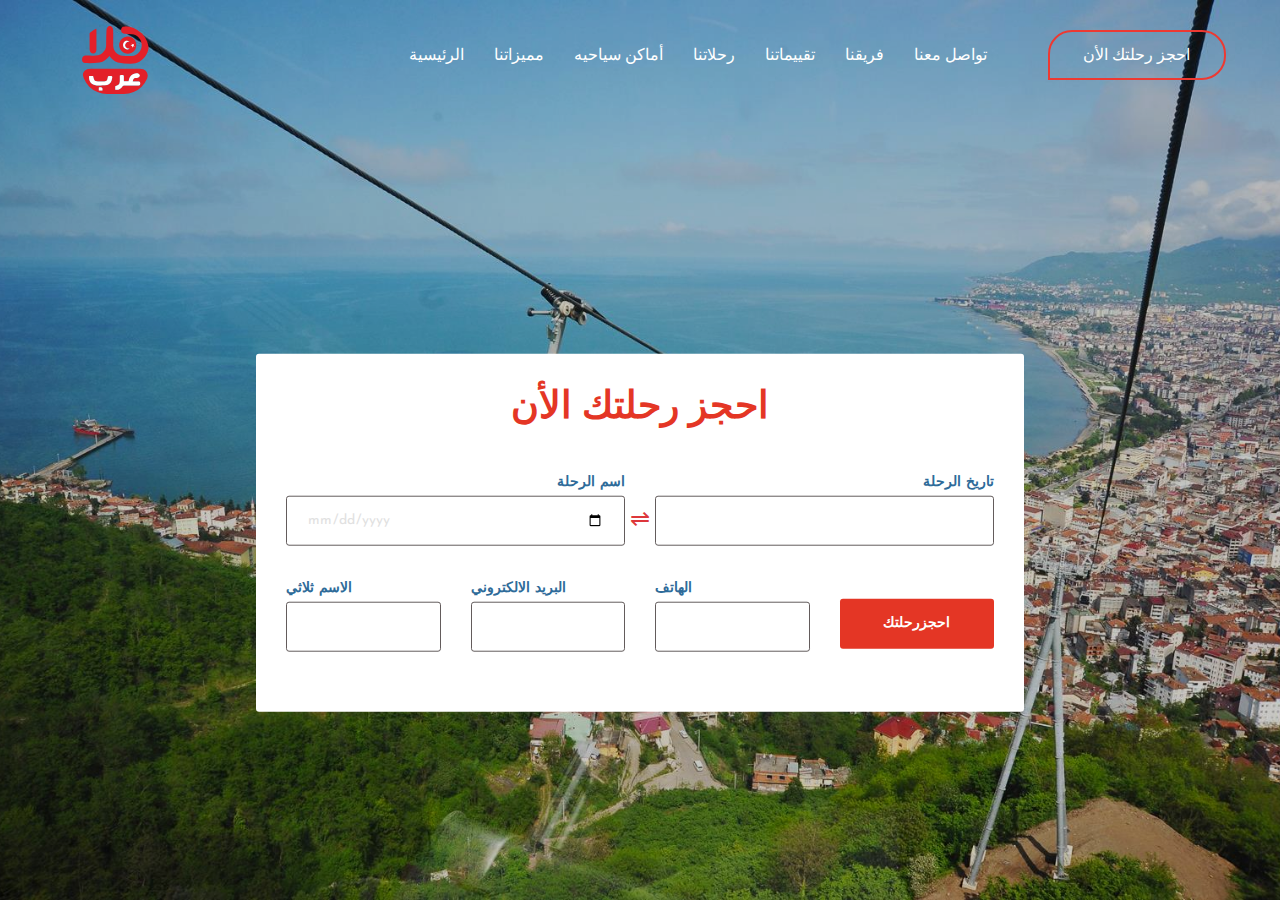
==== ca/book.html @ 81c25789 "addPages" ====
<!DOCTYPE html>
<html lang="en">

<head>
	<meta charset="utf-8">
	<meta http-equiv="X-UA-Compatible" content="IE=edge">
	<meta name="viewport" content="width=device-width, initial-scale=1">
	<!-- The above 3 meta tags *must* come first in the head; any other head content must come *after* these tags -->

	<title>Booking Form HTML Template</title>

	<!-- Google font -->
	<link href="https://fonts.googleapis.com/css?family=Cardo:700" rel="stylesheet">
	<link href="https://fonts.googleapis.com/css?family=Josefin+Sans:400,700" rel="stylesheet">

	<!-- Bootstrap -->
	<link type="text/css" rel="stylesheet" href="css/bootstrap.min.css" />

	<!-- Custom stlylesheet -->
	<link type="text/css" rel="stylesheet" href="css/style.css" />
	
    <link type="text/css" rel="stylesheet" href="./style.css" />
    <link 
    rel="stylesheet"
    href="https://cdn.rtlcss.com/bootstrap/v4.2.1/css/bootstrap.min.css"
    integrity="sha384-vus3nQHTD+5mpDiZ4rkEPlnkcyTP+49BhJ4wJeJunw06ZAp+wzzeBPUXr42fi8If"
    crossorigin="anonymous">



</head>

<body>
		<header class="header_area animated">
				<div class="container-fluid">
					<div class="row align-items-center">
						<!-- Menu Area Start -->
						<div class="col-12 col-lg-10">
							<div class="menu_area">
								<nav class="navbar navbar-expand-lg navbar-light">
									
									<a class="navbar-brand" href="#">
										<img src="img/1.svg" alt="" width="67px", 
										 style="  border-radius: 25px;"></a>
									<button class="navbar-toggler" type="button" data-toggle="collapse" data-target="#ca-navbar" aria-controls="ca-navbar" aria-expanded="false" aria-label="Toggle navigation"><span class="navbar-toggler-icon"></span></button>
									<!-- Menu Area -->
									<div class="collapse navbar-collapse" id="ca-navbar">
										<ul class="navbar-nav ml-auto" id="nav">
											<li class="nav-item active"><a class="nav-link" href="./index.html">الرئيسية</a></li>
											<li class="nav-item"><a class="nav-link" href="./index.html/#about">مميزاتنا</a></li>
											<!-- <li class="nav-item"><a class="nav-link" href="#features">Features</a></li> -->
											<li class="nav-item"><a class="nav-link" href="./index.html/#screenshot">أماكن سياحيه</a></li>
											<li class="nav-item"><a class="nav-link" href="./index.html/#pricing">رحلاتنا</a></li>
											<li class="nav-item"><a class="nav-link" href="./index.html/#testimonials">تقييماتنا</a></li>
											<li class="nav-item"><a class="nav-link" href="./index.html/#team">فريقنا</a></li>
											<li class="nav-item"><a class="nav-link" href="./index.html/#contact">تواصل معنا</a></li>
										</ul>
										<div class="sing-up-button d-lg-none">
											<a href="#">احجز رحلتك الان</a>
										</div>
									</div>
								</nav>
							</div>
						</div>
						<!-- Signup btn -->
						<div class="col-12 col-lg-2">
							<div class="sing-up-button d-none d-lg-block">
								<a href="#">احجز رحلتك الأن</a>
							</div>
						</div>
					</div>
				</div>
			</header>
	<div id="booking" class="section">
		<div class="section-center">
			<div class="container">
				<div class="row">
					<div class="booking-form">
						<div class="form-header">
							<h1>احجز رحلتك الأن</h1>
						</div>
						<form>
							<div class="row">
								<div class="col-md-6">
									<div class="form-group">
										<span class="form-label">اسم الرحلة</span>
										<input class="form-control" type="date" required>
									</div>
									<span class="in-out hidden-xs hidden-sm">&#8652;</span>
								</div>
								<div class="col-md-6">
									<div class="form-group">
										<span class="form-label">تاريخ الرحلة</span>
										<input class="form-control" type="text" required>
									</div>
								</div>
							</div>
							<div class="row">
								<div class="col-md-3">
									<div class="form-group">
                                        <span class="form-label">الاسم ثلاثي</span>
                                        <input class="form-control" type="text" required>
									
									</div>
								</div>
								<div class="col-md-3">
									<div class="form-group">
										<span class="form-label">البريد الالكتروني</span>
                                        <input class="form-control" type="text" required>
									</div>
								</div>
								<div class="col-md-3">
									<div class="form-group">
                                        <span class="form-label">الهاتف</span>
                                        <input class="form-control" type="text" required>
										
									</div>
								</div>
								<div class="col-md-3">
									<div class="form-btn">
										<button class="submit-btn">احجزرحلتك</button>
									</div>
								</div>
							</div>
						</form>
					</div>
				</div>
			</div>
		</div>
	</div>
</body>

</html>
---- ca/css/style.css ----
.section {
	position: relative;
	height: 100vh;
}

.section .section-center {
	position: absolute;
	top: 50%;
	left: 0;
	right: 0;
	-webkit-transform: translateY(-50%);
	transform: translateY(-50%);
}

#booking {
	font-family: 'Josefin Sans', sans-serif;
	background-image: url('../img/background.jpg');
	background-size: cover;
	background-position: center;
}

#booking::before {
	content: '';
	position: absolute;
	left: 0;
	right: 0;
	bottom: 0;
	top: 0;
	background: rgba(0, 0, 0, 0.2);
}

.booking-form {
	background-color: #fff;
	max-width: 768px;
	width: 100%;
	margin-top: 165px;
	padding: 30px;
	border-radius: 3px;

}

.booking-form .form-header {
	text-align: center;
	margin-bottom: 40px;
}

.booking-form .form-header h1 {
	font-family: 'Cardo', serif;
	font-weight: 700;
	text-transform: capitalize;
	font-size: 38px;
	color: #e43625;
	margin-top: 0;
	margin-bottom: 0px;
}

.booking-form .form-group {
	position: relative;
	margin-bottom: 30px;
}

.booking-form .form-control {
	background-color: #fff;
	height: 50px;
	padding: 0px 20px;
	border: 1px solid #635c5c;
	-webkit-box-shadow: none;
	box-shadow: none;
	border-radius: 3px;
	color: #6b6b6d;
	font-size: 14px;
}

.booking-form .form-control::-webkit-input-placeholder {
	color: #e1e1e1;
}

.booking-form .form-control:-ms-input-placeholder {
	color: #e1e1e1;
}

.booking-form .form-control::placeholder {
	color: #e1e1e1;
}

.booking-form .form-control:focus {
	border-color: #c99552;
}

.booking-form input[type="date"].form-control:invalid {
	color: #e1e1e1;
}

.booking-form select.form-control {
	-webkit-appearance: none;
	-moz-appearance: none;
	appearance: none;
}

.booking-form select.form-control+.select-arrow {
	position: absolute;
	right: 0px;
	bottom: 0px;
	width: 24px;
	text-align: center;
	pointer-events: none;
	background: #e1e1e1;
	height: 50px;
	line-height: 50px;
	color: rgba(107, 107, 109, 0.3);
	font-size: 14px;
	border-radius: 0px 3px 3px 0px;
	-webkit-transition: 0.2s all;
	transition: 0.2s all;
}

.booking-form select.form-control+.select-arrow::after {
	content: '\279C';
	display: block;
	-webkit-transform: rotate(90deg);
	transform: rotate(90deg);
}

.booking-form select.form-control:focus+.select-arrow {
	background: #c99552;
	color: #fff;
}

.booking-form .form-label {
	font-size: 14px;
	font-weight: 700;
	margin-bottom: 3px;
	display: inline-block;
	color: #2e6b99;
	text-transform: capitalize;
}

.booking-form .in-out {
	position: absolute;
	font-size: 24px;
	color: #dd373b;
	right: -15px;
	width: 30px;
	height: 30px;
	line-height: 30px;
	z-index: 20;
	text-align: center;
	-webkit-transform: translateY(-50%);
	transform: translateY(-50%);
	bottom: 25px;
}

.booking-form .form-btn {
	margin-top: 23px;
}

.booking-form .submit-btn {
	color: #fff;
	background-color: #e43625;
	font-weight: 700;
	height: 50px;
	border: none;
	display: block;
	font-size: 14px;
	width: 100%;
	text-transform: capitalize;
	border-radius: 3px;
}
---- ca/style.css ----
/* --------------------------
:: Template Name: Colorlib App - App Landing Page 
:: Template Author: Colorlib
:: Template Author URI: https://colorlib.com/
:: Description: Colorlib is a One Page based App Landing Template. It's very clean, creative & beautiful. It's super     responsive & ultra light.
:: Tags: Colorlib, App Landing, Apps, Responsive App Landing, Bootstrap 4, Free Theme, Free HTML Template, HTML5 Template etc.
:: Version: v1.0
:: Created: 11/03/2017
-------------------------- */

/* --- [Master Stylesheet] ----
:: 1.0 Base CSS Start
:: 2.0 Header Area CSS
:: 3.0 Wellcome Area CSS
:: 4.0 Special Area CSS
:: 5.0 Features Area CSS
:: 6.0 Video Area CSS
:: 7.0 Cool Facts Area CSS
:: 8.0 Screenshots Area CSS
:: 9.0 Pricing Plan Area CSS
:: 10.0 Testimonials Area CSS
:: 11.0 CTA Area CSS Start
:: 12.0 Team Area CSS Start
:: 13.0 Contact Area CSS Start
:: 14.0 Footer Area CSS Start
-------------------------- */

@import url('https://fonts.googleapis.com/css?family=Cabin:400,500,700|Montserrat:400,500,700');
@import 'css/bootstrap.min.css';
@import 'css/animate.css';
@import 'css/magnific-popup.css';
@import 'css/owl.carousel.min.css';
@import 'css/slick.css';
@import 'css/font-awesome.min.css';
@import 'css/themify-icons.css';
@import 'css/ionicons.min.css';

/* --------------------------
:: 1.0 Base CSS Start
-------------------------- */

* {
    margin: 0;
    padding: 0;
}

body {
    font-family: 'Cabin', sans-serif;
    background-color: #fff;
}

h1,
h2,
h3,
h4,
h5,
h6 {
    font-family: 'Cabin', sans-serif;
    font-weight: 400;
    color: #000;
    line-height: 1.2;
 
}

.section_padding_100 {
    padding-top: 100px;
    padding-bottom: 100px;
}

.section_padding_100_50 {
    padding-top: 100px;
    padding-bottom: 50px;
}

.section_padding_100_70 {
    padding-top: 100px;
    padding-bottom: 70px;
}

.section_padding_50 {
    padding-top: 50px;
    padding-bottom: 50px;
}

.section_padding_50_20 {
    padding-top: 50px;
    padding-bottom: 20px;
}

.section_padding_150 {
    padding-top: 150px;
    padding-bottom: 150px;
}

.section_padding_200 {
    padding-top: 200px;
    padding-bottom: 200px;
}

.section_padding_0_100 {
    padding-top: 0;
    padding-bottom: 100px;
}

.section_padding_70 {
    padding-top: 70px;
    padding-bottom: 70px;
}

.section_padding_0_50 {
    padding-top: 0;
    padding-bottom: 50px;
}

img {
    max-width: 100%;
    max-height: 100%;
}
title.announce {
    display: unset;
    color: #ed3a32;
}


title.day {
    display: table;
    color: #643bb3;

}

.mt-15 {
    margin-top: 15px;
}

.mt-30 {
    margin-top: 30px;
}

.mt-40 {
    margin-top: 40px;
}

.mt-50 {
    margin-top: 50px;
}

.mt-100 {
    margin-top: 100px;
}

.mt-150 {
    margin-top: 150px;
}

.mr-15 {
    margin-right: 15px;
}

.mr-30 {
    margin-right: 30px;
}

.mr-50 {
    margin-right: 50px;
}

.mr-100 {
    margin-right: 100px;
}

.mb-15 {
    margin-bottom: 15px;
}

.mb-30 {
    margin-bottom: 30px;
}

.mb-50 {
    margin-bottom: 50px;
}

.mb-100 {
    margin-bottom: 100px;
}

.ml-15 {
    margin-left: 15px;
}

.ml-30 {
    margin-left: 30px;
}

.ml-50 {
    margin-left: 50px;
}

.ml-100 {
    margin-left: 100px;
}

ul,
ol {
    margin: 0;
    padding: 0;
}

#scrollUp {
    bottom: 0;
    font-size: 24px;
    right: 30px;
    width: 50px;
    background-color:#ed3a32;
    color: #fff;
    text-align: center;
    height: 50px;
    line-height: 50px;
}

a,
a:hover,
a:focus,
a:active {
    text-decoration: none;
    -webkit-transition-duration: 500ms;
    -o-transition-duration: 500ms;
    transition-duration: 500ms;
}

li {
    list-style: none;
}

p {
    color: #726a84;
    font-size: 16px;
    font-weight: 300;
    margin-top: 0;
}

.heading-text > p {
    font-size: 16px;
}

.section-heading > h2 {
    font-weight: 300;
    color: #5b32b4;
    font-size: 48px;
    margin: 0;

}


.section-heading {
    margin-bottom: 60px;
}

.line-shape-white,
.line-shape {
    width: 80px;
    height: 2px;
    background-color: #ed3932;
    margin-top: 15px;
}

.line-shape {
    margin-left: calc(50% - 40px);
}

.table {
    display: table;
    height: 100%;
    left: 0;
    position: relative;
    top: 0;
    width: 100%;
    z-index: 2;
}

.table-cell {
    display: table-cell;
    vertical-align: middle;
}

#preloader {
    overflow: hidden;
    background-color: #fff;
    height: 100%;
    left: 0;
    position: fixed;
    top: 0;
    width: 100%;
    z-index: 999999;
}

.colorlib-load {
    -webkit-animation: 2000ms linear 0s normal none infinite running colorlib-load;
    animation: 2000ms linear 0s normal none infinite running colorlib-load;
    background: transparent none repeat scroll 0 0;
    border-color: #dddddd #dddddd #ed3932;
    border-radius: 50%;
    border-style: solid;
    border-width: 2px;
    height: 40px;
    left: calc(50% - 20px);
    position: relative;
    top: calc(50% - 20px);
    width: 40px;
    z-index: 9;
}

@-webkit-keyframes colorlib-load {
    0% {
        -webkit-transform: rotate(0deg);
        transform: rotate(0deg);
    }
    100% {
        -webkit-transform: rotate(360deg);
        transform: rotate(360deg);
    }
}

@keyframes colorlib-load {
    0% {
        -webkit-transform: rotate(0deg);
        transform: rotate(0deg);
    }
    100% {
        -webkit-transform: rotate(360deg);
        transform: rotate(360deg);
    }
}

/* --------------------------
:: 2.0 Header Area CSS
-------------------------- */

.header_area {
    left: 0;
    position: absolute;
    width: 100%;
    z-index: 99;
    top: 0;
    padding: 0 4%;
}

.menu_area .navbar-brand {
    font-size: 72px;
    font-weight: 700;
    color: #fff;
    margin: 0;
    line-height: 1;
    padding: 0;
}


.menu_area .navbar-brand:hover,
.menu_area .navbar-brand:focus {
    color: #fff;
}


.menu_area {
    position: relative;
    z-index: 2;
}

.menu_area #nav .nav-link {
    color: #fff;
    display: block;
    font-size: 16px;
    font-weight: 500;
    border-radius: 30px;
    -webkit-transition-duration: 500ms;
    -o-transition-duration: 500ms;
    transition-duration: 500ms;
    padding: 35px 15px;
}


.menu_area nav ul li > a:hover {
    color: #ed3932;
}

.sing-up-button {
    text-align: right;
}

.sing-up-button > a {
    color: #fff;
    font-weight: 500;
    display: inline-block;
    border: 2px solid#ed3932 ;
    height: 50px;
    min-width: 178px;
    line-height: 46px;
    text-align: center;
    border-radius: 24px 24px 24px 0px;
}

.sing-up-button > a:hover {
    background: #ed3932;
    color: #fff;
    border-color: transparent;
    -webkit-transition-duration: 500ms;
    -o-transition-duration: 500ms;
    transition-duration: 500ms;
}

/* stcicky css */

.header_area.sticky {
    background-color:#5c3bb3;
    -webkit-box-shadow: 0 4px 20px rgba(0, 0, 0, 0.1);
            box-shadow: 0 4px 20px rgba(0, 0, 0, 0.1);
    height: 70px;
    position: fixed;
    top: 0;
    z-index: 99;
}

.header_area.sticky .menu_area .navbar-brand {
    font-size: 50px;
}

.header_area.sticky .menu_area #nav .nav-link {
    padding: 23px 15px;
}
.header_area.sticky .navbar {
    padding: 0;
}


/* --------------------------
:: 3.0 Wellcome Area CSS
-------------------------- */

.wellcome_area {
    background-image: url(img/bg-img/home.jpg);
    height: 900px;
    position: relative;
    z-index: 1;
    background-position: bottom center;
    background-size: cover;
}


.wellcome_area:after {
    position: absolute;
    width: 100%;
    left: 0;
    height: 2px;
    background-color: #fff;
    content: '';
    bottom: 0;
    z-index: 2;
}

.welcome-thumb {
    width: 45%;
    position: absolute;
    bottom: -130px;
    right: 85px;
    z-index: 9;
}

.welcome-thumb img {
    height: auto;
    width: 100%;
}

.wellcome-heading > h2 {
    font-size: 100px;
    color: #f33434;
    font-weight: 700;
    position: relative;
    z-index: 3;
    text-align: left;
}

.get-start-area .email {
    background: #9572e8;
    height: 50px;
    max-width: 260px;
    border: none;
    border-radius: 24px;
    padding: 0px 15px;
}

.form-control::-webkit-input-placeholder {
    color: #cec1f4;
    opacity: 1;
}

.form-control:-ms-input-placeholder {
    color: #cec1f4;
    opacity: 1;
}

.form-control::-ms-input-placeholder {
    color: #cec1f4;
    opacity: 1;
}

.form-control::placeholder {
    color: #cec1f4;
    opacity: 1;
}

.get-start-area .email:focus {
    border: none;
    outline-offset: transparent !important;
    border-radius: 30px;
}
p.mb-0 {
    color: white;
}

.app-download-btn {
    background-color:#ed3932;
    color: #fff;
    font-weight: 500;
    display: inline-block;
    border: none;
    height: 50px;
    min-width: 167px;
    line-height: 46px;
    text-align: center;
    border-radius: 24px 24px 24px 0px;
    margin-left: 10px;

}
.get-start-area .submit {
    background-color:#ed3932;
    color: #fff;
    font-weight: 500;
    display: inline-block;
    border: none;
    height: 50px;
    min-width: 209px;
    line-height: 46px;
    text-align: center;
    border-radius: 24px 24px 24px 0px;
    margin-left: 10px;
}

.get-start-area .submit:hover {
    background: #6f52e5;
    color: #fff;
    -webkit-transition-duration: 500ms;
    -o-transition-duration: 500ms;
    transition-duration: 500ms;
}

.wellcome-heading > p {
    color: #fff;
    text-align: left
}

.wellcome-heading > h3 {
    font-size: 332px;
    position: absolute;
    top: -134px;
    font-weight: 900;
    left: -12px;
    z-index: -1;
    color: #fff;
    opacity: .1;
    -ms-filter: "progid:DXImageTransform.Microsoft.Alpha(Opacity=10)";
}

.wellcome-heading {
    margin-bottom: 100px;
}

/* --------------------------
:: 4.0 Special Area CSS
-------------------------- */

.single-icon > i {
    font-size: 36px;
    color: #ed3932;
}

.single-special > h4 {
    font-size: 22px;
    color: #3f04da;
}

.single-icon {
    margin-bottom: 25px;
}

.single-special > h4 {
    font-size: 22px;
    color: #3f04da;
    margin-bottom: 15px;
}

.single-special {
    border: 1px solid #eff2f6;
    padding: 40px;
    border-radius: 40px 40px 40px 0px;
    -webkit-transition-duration: 800ms;
    -o-transition-duration: 800ms;
    transition-duration: 800ms;
    margin-bottom: 30px;
}
p {
    text-align: -webkit-right;
    color:#0c0c0c;
    font-size: 16px;
    font-weight: 300;
    margin-top: 0;
}

.special_description_content > h2 {
    text-align: -webkit-right;

    color: #5b32b4;
    font-size: 48px;
    margin-bottom: 30px;
}

.single-special:hover {
    -webkit-box-shadow: 0 10px 90px rgba(0, 0, 0, 0.08);
            box-shadow: 0 10px 90px rgba(0, 0, 0, 0.08);
}

.single-special p {
    margin-bottom: 0;
}

/* .app-download-area {
    display: -moz-flex;
    display: -ms-flex;
    display: -o-flex;
    display: -webkit-box;
    display: -ms-flexbox;
    display: flex;
    -ms-flex-preferred-size: 1;
    flex-basis: 1;
    margin-top: 50px; */


.app-download-btn a {
    background-color: #ed3932;
    color: #fff;
    font-weight: 500;
    display: inline-block;
    border: none;
    height: 50px;
    min-width: 167px;
    line-height: 46px;
    text-align: center;
    border-radius: 24px 24px 24px 0px;
    margin-left: 10px;
}

.app-download-btn.active a,
.app-download-btn a:hover {
    border-color: transparent;
    background-color: #ed3932;
}

.app-download-btn a i {
    color: #47425d;
    font-size: 24px;
    margin-right: 15px;
    -webkit-transition-duration: 500ms;
    -o-transition-duration: 500ms;
    transition-duration: 500ms;
}

.app-download-btn a p {
    text-align: -webkit-center;

    font-size: 16px;
    /* line-height: 1; */
    -webkit-transition-duration: 500ms;
    -o-transition-duration: 500ms;
    transition-duration: 500ms;
}

.app-download-btn a p span {
    font-size: 12px;
    display: block;
}

.app-download-btn:first-child {
    margin-right: 20px;
}

.app-download-btn a:hover i,
.app-download-btn.active a i,
.app-download-btn.active a p,
.app-download-btn a:hover p {
    color: #fff;
}

/* --------------------------
:: 5.0 Features Area CSS
-------------------------- */

.single-feature {
    margin-bottom: 50px;
}

.single-feature > p {
    margin-bottom: 0;
}

.single-feature > i {
    color: #ed3932;
    font-size: 30px;
    display: inline-block;
    float: left;
    margin-right: 10px;
}

.single-feature > h5 {
    font-size: 22px;
    color: #5b32b4;
}

.single-feature > p {
    margin-top: 15px;
}

/* --------------------------
:: 6.0 Video Area CSS
-------------------------- */

.video-area {
    position: relative;
    z-index: 1;
    background-position: center center;
    background-size: cover;
    border: 20px solid #fff;
    border-radius: 20px;
    height: 650px;
    -webkit-box-shadow: 0 10px 50px rgba(0, 0, 0, 0.08);
    box-shadow: 0 10px 50px rgba(0, 0, 0, 0.08);
}

.video-area:after {
    position: absolute;
    content: "";
    top: -20px;
    left: -20px;
    width: calc(100% + 40px);
    height: calc(100% + 40px);
    border: 1px solid #f1f4f8;
    z-index: 2;
    border-radius: 20px;
}


.video-area .video-play-btn a {
    width: 80px;
    height: 80px;
    background-color: #ed3932;
    color: #fff;
    text-align: center;
    display: block;
    font-size: 36px;
    line-height: 80px;
    padding-left: 5px;
    border-radius: 50%;
    top: 50%;
    position: absolute;
    left: 50%;
    -webkit-transform: translate(-50%, -50%);
    -ms-transform: translate(-50%, -50%);
    transform: translate(-50%, -50%);
    z-index: 3;
}

.video-area .video-play-btn a:hover {
    background-color: #a865e1;
    color: #fff;
}

/* --------------------------
:: 7.0 Cool Facts Area CSS
-------------------------- */

.cool_facts_area {
    position: relative;
    z-index: auto;
    background: #5c3bb3;
    background: -webkit-linear-gradient(to left, #7873ed, #5c3bb3);
    background: -webkit-linear-gradient(right, #7873ed, #5c3bb3);
    background: -webkit-gradient(linear, right top, left top, from(#7873ed), to(#5c3bb3));
    background: -o-linear-gradient(right, #7873ed, #5c3bb3);
    background: linear-gradient(to left, #7873ed, #7873ed);
    padding: 180px 0 80px 0;
    top: -100px;
}


.cool_facts_area:after {
    position: absolute;
    bottom: -100px;
    left: 0;
    right: 0;
    width: 100%;
    height: 100px;
    background-color: #fff;
    content: ''
}

.cool-facts-content > i {
    color: #ffffff;
    font-size: 36px;
}

.counter-area {
    min-width: 100px;
    -ms-flex-item-align: end;
    align-self: flex-end;
}

.counter-area > h3 {
    color: #ffffff;
    font-size: 60px;
    margin-bottom: 0;
    line-height: 1;
}

.cool-facts-content > p {
    font-size: 18px;
    color: #ffffff;
    margin-bottom: 0;
}

/* --------------------------
:: 8.0 Screenshots Area CSS
-------------------------- */

.app_screenshots_slides {
    padding: 0 6%;
}

.app_screenshots_slides .single-shot {
    opacity: 0.7;
    -ms-filter: "progid:DXImageTransform.Microsoft.Alpha(Opacity=70)";
    -webkit-transform: scale(0.85);
    -ms-transform: scale(0.85);
    transform: scale(0.85)
}

.app_screenshots_slides .center .single-shot {
    opacity: 1;
    -ms-filter: "progid:DXImageTransform.Microsoft.Alpha(Opacity=100)";
    -webkit-transform: scale(1);
    -ms-transform: scale(1);
    transform: scale(1)
}

.app-screenshots-area .owl-dot {
    height: 11px;
    width: 11px;
    border: 2px solid #a49fba;
    border-radius: 50%;
    display: inline-block;
    margin: 0 6px;
    margin-top: 50px;
}

.app-screenshots-area .owl-dot.active {
    background-color: #ed3932;
    border: transparent;
}

.app-screenshots-area .owl-dots {
    height: 100%;
    width: 100%;
    text-align: center;
}

/* --------------------------
:: 9.0 Pricing Plan Area CSS
-------------------------- */

.pricing-plane-area {
    background: #f5f9fc;
}

.single-price-plan {
    background: #ffffff;
    border: 1px solid #dad6d6;
    border-radius: 30px 30px 30px 0;
    margin-bottom: 30px;
}

.single-price-plan .package-plan {
    padding: 40px 0;
    border-radius: 30px 30px 0 0;
}

.single-price-plan .package-plan > h5 {
    color: #5b32b4;
    font-size: 18px;
}


.single-price-plan .package-plan .ca-price h4 {
    color: #ed3932;
    font-size: 48px;
    position: relative;
    z-index: 1;
    margin-bottom: 0;
    line-height: 1;
}

.single-price-plan .package-plan .ca-price span {
    font-size: 18px;
    color: #ed3932;
}

.single-price-plan .plan-button > a {
    background: #ed3932;
    padding: 10px 0;
    border-bottom-right-radius: 30px;
    color: #ffffff;
    font-size: 16px;
    font-weight: 500;
    display: block;
    -webkit-transition-duration: 500ms;
    -o-transition-duration: 500ms;
    transition-duration: 500ms;
}

.single-price-plan .package-description > p {
    color: #0c0c0c;
    margin-bottom: 0;
    line-height: 1;
    padding: 15px 0;
    border-bottom: 1px solid #ebebeb;
}

.single-price-plan .package-description > p:first-child {
    border-top: 1px solid #ebebeb;
}

.single-price-plan.active .package-plan,
.single-price-plan.active .plan-button > a,
.single-price-plan:hover .plan-button > a {
    background-color: #5c3bb3;
}

.single-price-plan.active .package-plan .ca-price > h4,
.single-price-plan.active .package-plan .ca-price > span,
.single-price-plan.active .package-plan > h5,
.single-price-plan.active .plan-button > a {
    color: #fff;
}

/* --------------------------
:: 10.0 Testimonials Area CSS
-------------------------- */

.clients-feedback-area .client-name > h5 {
    color: #5c3bb3;
    font-size: 22px;
    margin-top: 5px;
}

.clients-feedback-area .star-icon > i {
    font-size: 18px;
    color: #f1b922;
}

.clients-feedback-area .client-description > p {
    max-width: 1010px;
    margin: auto;
    margin-bottom: 15px;
    font-size: 22px;
}

.clients-feedback-area .client > i {
    font-size: 48px;
    color: #5c3bb3;
    margin-bottom: 30px;
}

.clients-feedback-area .client-name > p {
    color: #b5aec4;
}

.clients-feedback-area .slick-dots {
    display: -moz-flex;
    display: -ms-flex;
    display: -o-flex;
    display: -webkit-box;
    display: -ms-flexbox;
    display: flex;
    -webkit-box-pack: center;
    -ms-flex-pack: center;
    justify-content: center
}

.clients-feedback-area .slick-dots li button {
    width: 12px;
    height: 12px;
    text-indent: -999999999999999999999999px;
    border: 3px solid #a49fba;
    background-color: #fff;
    border-radius: 50%;
    margin: 5.5px;
    outline: none;
}

.clients-feedback-area .slick-dots li.slick-active button {
    background-color: #ed3932;
    border-color: #ed3932;
}

.clients-feedback-area .slick-slide.client-thumbnail {
    display: -moz-flex;
    display: -ms-flex;
    display: -o-flex;
    display: -webkit-box;
    display: -ms-flexbox;
    display: flex;
    -webkit-box-pack: center;
    -ms-flex-pack: center;
    justify-content: center;
    -webkit-box-align: center;
    -ms-flex-align: center;
    align-items: center;
    height: 129px;
}


.clients-feedback-area .slick-slide img {
    display: block;
    width: 80px !important;
    height: 80px !important;
    border-radius: 50%;
    border: 5px solid #fff;
    -webkit-box-shadow: 0px 4px 20px rgba(0, 0, 0, 0.1);
    box-shadow: 0px 4px 20px rgba(0, 0, 0, 0.1);
}

.clients-feedback-area .slick-slide.slick-current img {
    width: 100px !important;
    height: 100px !important;
}

.clients-feedback-area .slick-arrow {
    position: absolute;
    width: 30px;
    background-color: #fff;
    height: 100%;
    text-align: center;
    font-size: 24px;
    color: #b5aec4;
    display: block;
    line-height: 550%;
    left: 0;
    z-index: 90;
    cursor: pointer;
}

.clients-feedback-area .slick-arrow.fa-angle-right {
    left: auto;
    right: 0;
    top: 0;
}

/* --------------------------
:: 11.0 CTA Area CSS Start
-------------------------- */

.our-monthly-membership {
    background: #a865e1;
    background: -webkit-linear-gradient(to left, #7873ed, #5c3bb3);
    background: -webkit-linear-gradient(right, #7873ed, #5c3bb3);
    background: -webkit-gradient(linear, right top, left top, from(#7873ed), to(#5c3bb3));
    background: -o-linear-gradient(right, #7873ed, #5c3bb3);
    background: linear-gradient(to left, #7873ed, #5c3bb3);
}

.membership-description > h2 {
    color: #ffffff;
    font-size: 36px;
}

.membership-description > p {
    color: #ffffff;
    margin-bottom: 0;
}

.get-started-button > a {
    background: #ed3932;
    height: 45px;
    min-width: 242px;
    display: inline-block;
    text-align: center;
    line-height: 45px;
    color: #fff;
    font-weight: 500;
    border-radius: 23px 23px 23px 0;
}

.get-started-button > a:hover {
    background: #fff;
    color: #ed3932;
    -webkit-transition-duration: 500ms;
    -o-transition-duration: 500ms;
    transition-duration: 500ms;
}

.get-started-button {
    text-align: right;
}

/* --------------------------
:: 12.0 Team Area CSS Start
-------------------------- */

.member-image {
    margin-bottom: 30px;
    border-radius: 30px 30px 30px 0;
    position: relative;
    z-index: 1;
}
.row{
    justify-content: center;

}


.member-image img {
    border-radius: 30px 30px 30px 0;
}

.member-text > h4 {
    font-size: 22px;
    color: #5b3bb2;
}

.member-text > p {
    color: #b5aec4;
    margin-bottom: 0;
}

.team-hover-effects {
    position: absolute;
    top: 0;
    left: 0;
    width: 100%;
    height: 100%;
    background-color: rgba(105, 75, 228, 0.8);
    border-radius: 30px 30px 30px 0;
    opacity: 0;
    -ms-filter: "progid:DXImageTransform.Microsoft.Alpha(Opacity=0)";
    -webkit-transition: all 500ms;
    -o-transition: all 500ms;
    transition: all 500ms;
}

.single-team-member:hover .team-hover-effects {
    opacity: 1;
    -ms-filter: "progid:DXImageTransform.Microsoft.Alpha(Opacity=100)";
}

.team-social-icon {
    position: absolute;
    z-index: 5;
    top: 0;
    left: 0;
    height: 100%;
    width: 100%;
    display: -webkit-box;
    display: -ms-flexbox;
    display: flex;
    -webkit-box-align: center;
    -ms-flex-align: center;
    align-items: center;
    -webkit-box-pack: center;
    -ms-flex-pack: center;
    justify-content: center;
}

.team-social-icon > a {
    font-size: 14px;
    color: #fff;
    background: #9a81d7;
    height: 40px;
    width: 40px;
    line-height: 40px;
    text-align: center;
    border-radius: 10px 10px 10px 0;
    display: block;
    margin: 2.5px;
}

.single-team-member {
    margin-bottom: 50px;
}

/* --------------------------
:: 13.0 Contact Area CSS Start
-------------------------- */

.address-text > p,
.phone-text > p,
.email-text > p {
    font-size: 18px;
    margin-bottom: 10px;
}

.address-text > p > span,
.phone-text > p > span,
.email-text > p > span {
    color: #5b32b4;
}

.footer-contact-area .line-shape {
    margin-left: 0;
}

.footer-contact-area .heading-text > p {
    margin-top: 50px;
}

.footer-contact-area .heading-text {
    margin-bottom: 50px;
}

#name {
    font-size: 18px;
    padding: 15px 15px;
    border-radius: 25px 25px 25px 0;
    text-align: right;
}

#email {
    font-size: 18px;
    padding: 15px 15px;
    border-radius: 25px 25px 25px 0;
    text-align: right;
}

#message {
    border-radius: 25px 25px 25px 0;
    text-align: right;
}
.col-md-6 {
    text-align: -webkit-right;
}

.btn.submit-btn {
    background: #ed3932;
    height: 48px;
    min-width: 185px;
    color: #ffffff;
    font-weight: 500;
    border-radius: 22px 25px 22px 0;
}

.btn.submit-btn:hover {
    background: #5b32b4;
    color: #fff;
    -webkit-transition-duration: 500ms;
    -o-transition-duration: 500ms;
    transition-duration: 500ms;
}

.footer-contact-area {
    background: #f5f9fc;
}

.footer-text > p {
    margin-bottom: 50px;
}

/* --------------------------
:: 14.0 Footer Area CSS Start
-------------------------- */

.footer-text > h2 {
    color: #ed3a32;
    font-size: 72px;
    font-weight: 700;
}

.footer-social-icon > a > i {
    background: #5c3bb3;
    font-size: 14px;
    color: #ffffff;
    height: 40px;
    width: 40px;
    line-height: 40px;
    font-weight: 500;
    border-radius: 10px 10px 10px 0px;
    margin-right: 10px;
}

.footer-social-icon > a > i:hover {
    background: #ed3932;
    color: #fff;
    -webkit-transition-duration: 500ms;
    -o-transition-duration: 500ms;
    transition-duration: 500ms;
}

.social-icon {
    margin-bottom: 30px;
}

.footer-text {
    margin-bottom: 15px;
}

.footer-menu ul li {
    display: inline-block;
}

.footer-menu ul li a {
    border-right: 2px solid #726a84;
    display: block;
    padding: 0 7.5px;
    color: #5c3bb3;
}

.footer-social-icon > a .active {
    background: #ed3932;
}

.footer-menu ul li:last-child a {
    border-right: 0 solid #ddd;
}

.footer-social-icon {
    margin-bottom: 30px;
}

.footer-menu {
    margin-bottom: 15px;
}

.copyright-text > p {
    margin-bottom: 0;
}
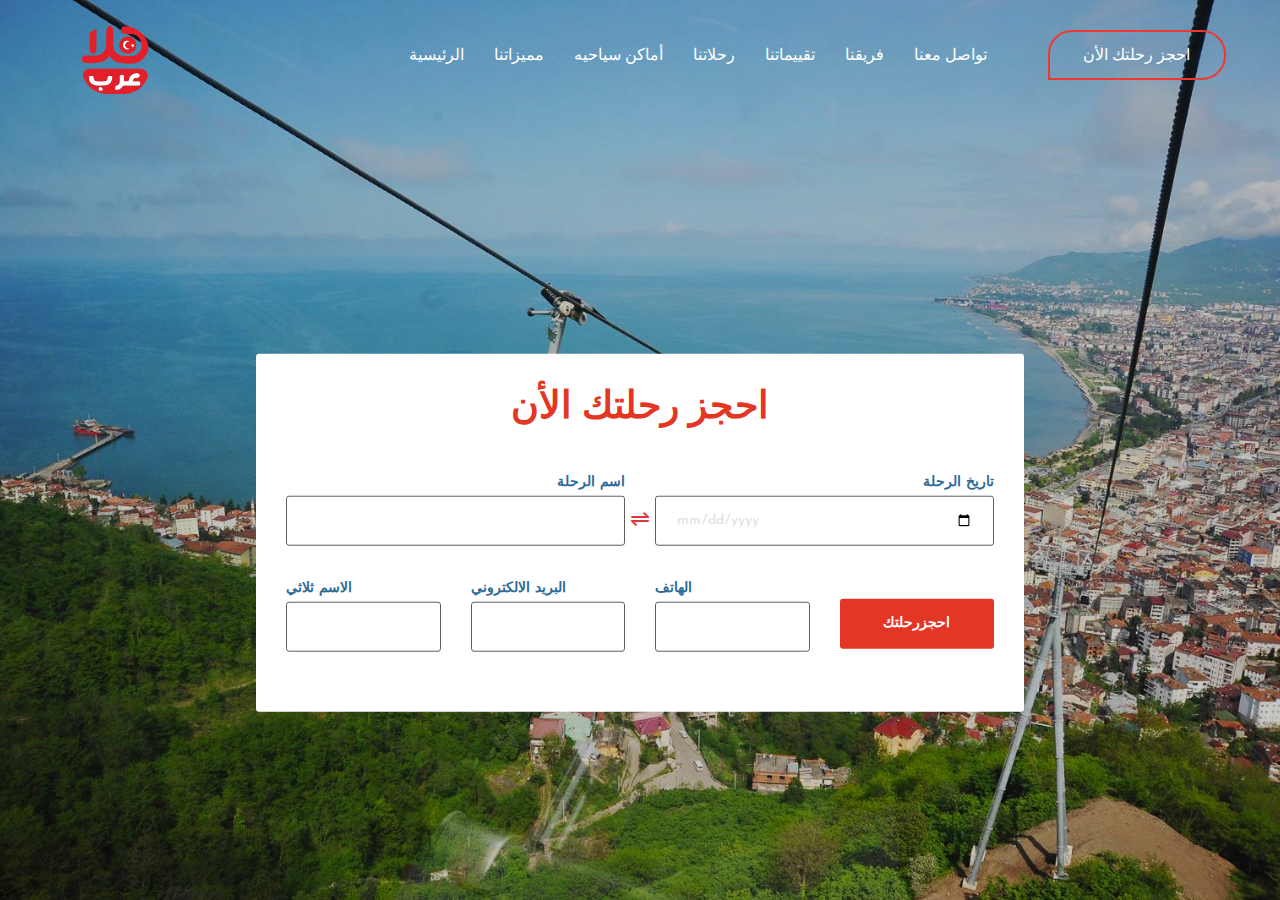
==== commit 97739c8f: "add some functions" ====
--- a/ca/book.html
+++ b/ca/book.html
@@ -47,13 +47,13 @@
 									<div class="collapse navbar-collapse" id="ca-navbar">
 										<ul class="navbar-nav ml-auto" id="nav">
 											<li class="nav-item active"><a class="nav-link" href="./index.html">الرئيسية</a></li>
-											<li class="nav-item"><a class="nav-link" href="./index.html/#about">مميزاتنا</a></li>
+											<li class="nav-item"><a class="nav-link" href="./index.html">مميزاتنا</a></li>
 											<!-- <li class="nav-item"><a class="nav-link" href="#features">Features</a></li> -->
-											<li class="nav-item"><a class="nav-link" href="./index.html/#screenshot">أماكن سياحيه</a></li>
-											<li class="nav-item"><a class="nav-link" href="./index.html/#pricing">رحلاتنا</a></li>
-											<li class="nav-item"><a class="nav-link" href="./index.html/#testimonials">تقييماتنا</a></li>
-											<li class="nav-item"><a class="nav-link" href="./index.html/#team">فريقنا</a></li>
-											<li class="nav-item"><a class="nav-link" href="./index.html/#contact">تواصل معنا</a></li>
+											<li class="nav-item"><a class="nav-link" href="./index.html">أماكن سياحيه</a></li>
+											<li class="nav-item"><a class="nav-link" href="./index.html">رحلاتنا</a></li>
+											<li class="nav-item"><a class="nav-link" href="./index.html">تقييماتنا</a></li>
+											<li class="nav-item"><a class="nav-link" href="./index.html">فريقنا</a></li>
+											<li class="nav-item"><a class="nav-link" href="./index.html">تواصل معنا</a></li>
 										</ul>
 										<div class="sing-up-button d-lg-none">
 											<a href="#">احجز رحلتك الان</a>
@@ -84,14 +84,16 @@
 								<div class="col-md-6">
 									<div class="form-group">
 										<span class="form-label">اسم الرحلة</span>
-										<input class="form-control" type="date" required>
+										<input class="form-control" type="text" required>
+										
 									</div>
 									<span class="in-out hidden-xs hidden-sm">&#8652;</span>
 								</div>
 								<div class="col-md-6">
 									<div class="form-group">
 										<span class="form-label">تاريخ الرحلة</span>
-										<input class="form-control" type="text" required>
+									
+										<input class="form-control" type="date" required>
 									</div>
 								</div>
 							</div>
@@ -118,7 +120,10 @@
 								</div>
 								<div class="col-md-3">
 									<div class="form-btn">
-										<button class="submit-btn">احجزرحلتك</button>
+										<a href="#"><button class="submit-btn">احجزرحلتك</button></a>
+									</div>
+
+								</div>
 									</div>
 								</div>
 							</div>
